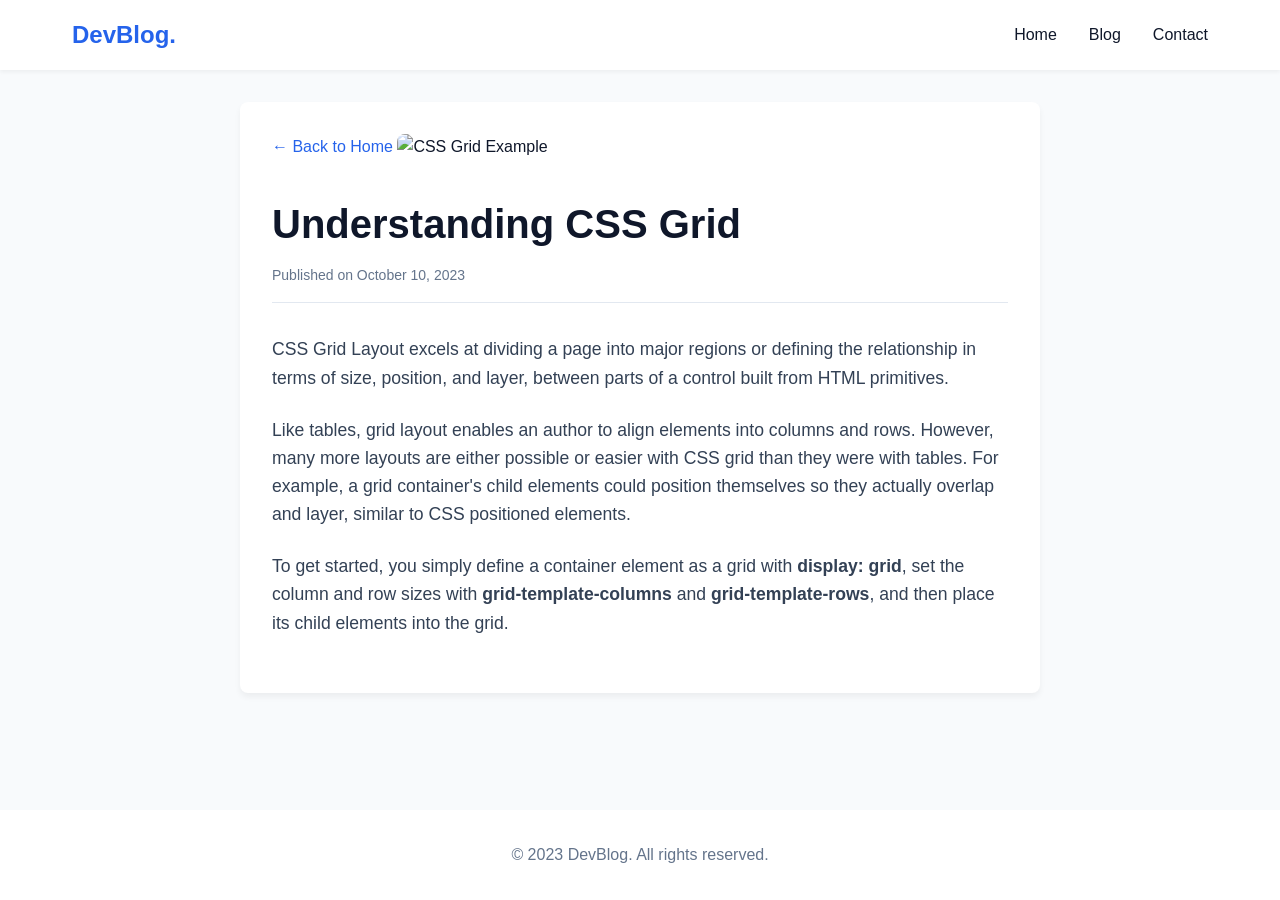
==== blog1.html @ a7c88994 "Create blog1.html" ====
<!DOCTYPE html>
<html lang="en">
<head>
    <meta charset="UTF-8">
    <meta name="viewport" content="width=device-width, initial-scale=1.0">
    <title>Understanding CSS Grid | DevBlog</title>
    <link rel="stylesheet" href="style.css">
</head>
<body>
    <header class="navbar">
        <div class="nav-container">
            <a href="index.html" class="logo">DevBlog.</a>
            <button class="hamburger" id="hamburger">☰</button>
            <ul class="nav-links" id="nav-links">
                <li><a href="index.html">Home</a></li>
                <li><a href="index.html">Blog</a></li>
                <li><a href="#">Contact</a></li>
            </ul>
        </div>
    </header>

    <main class="container">
        <article class="blog-detail">
            <a href="index.html" class="back-link">← Back to Home</a>
            
            <img src="https://images.unsplash.com/photo-1507721999472-8ed4421c4af2?ixlib=rb-4.0.3&auto=format&fit=crop&w=1200&q=80" alt="CSS Grid Example" class="blog-detail-img">
            
            <h1>Understanding CSS Grid</h1>
            <p class="post-date">Published on October 10, 2023</p>
            
            <div class="blog-content">
                <p>CSS Grid Layout excels at dividing a page into major regions or defining the relationship in terms of size, position, and layer, between parts of a control built from HTML primitives.</p>
                
                <p>Like tables, grid layout enables an author to align elements into columns and rows. However, many more layouts are either possible or easier with CSS grid than they were with tables. For example, a grid container's child elements could position themselves so they actually overlap and layer, similar to CSS positioned elements.</p>
                
                <p>To get started, you simply define a container element as a grid with <strong>display: grid</strong>, set the column and row sizes with <strong>grid-template-columns</strong> and <strong>grid-template-rows</strong>, and then place its child elements into the grid.</p>
            </div>
        </article>
    </main>

    <footer>
        <p>&copy; 2023 DevBlog. All rights reserved.</p>
    </footer>

    <script src="script.js"></script>
</body>
</html>
---- style.css ----
/* --- Base Reset & Variables --- */
:root {
  --primary-color: #2563eb;
  --primary-hover: #1d4ed8;
  --bg-color: #f8fafc;
  --text-main: #0f172a;
  --text-muted: #64748b;
  --card-bg: #ffffff;
  --border-radius: 8px;
  --transition: all 0.3s ease;
}

* {
  margin: 0;
  padding: 0;
  box-sizing: border-box;
}

body {
  font-family: 'Segoe UI', Roboto, Helvetica, Arial, sans-serif;
  background-color: var(--bg-color);
  color: var(--text-main);
  line-height: 1.6;
  display: flex;
  flex-direction: column;
  min-height: 100vh;
}

/* --- Navigation --- */
.navbar {
  background-color: var(--card-bg);
  box-shadow: 0 2px 4px rgba(0,0,0,0.05);
  position: sticky;
  top: 0;
  z-index: 100;
}

.nav-container {
  max-width: 1200px;
  margin: 0 auto;
  padding: 1rem 2rem;
  display: flex;
  justify-content: space-between;
  align-items: center;
}

.logo {
  font-size: 1.5rem;
  font-weight: 700;
  color: var(--primary-color);
  text-decoration: none;
}

.nav-links {
  display: flex;
  gap: 2rem;
  list-style: none;
}

.nav-links a {
  text-decoration: none;
  color: var(--text-main);
  font-weight: 500;
  transition: var(--transition);
}

.nav-links a:hover {
  color: var(--primary-color);
}

.hamburger {
  display: none;
  cursor: pointer;
  border: none;
  background: transparent;
  font-size: 1.5rem;
}

/* --- Layout & Typography --- */
.container {
  max-width: 1200px;
  margin: 2rem auto;
  padding: 0 2rem;
  flex: 1;
}

.section-title {
  font-size: 2rem;
  margin-bottom: 1.5rem;
  color: var(--text-main);
}

/* --- Search Bar --- */
.search-container {
  margin-bottom: 2rem;
}

.search-input {
  width: 100%;
  max-width: 400px;
  padding: 0.75rem 1rem;
  border: 1px solid #cbd5e1;
  border-radius: var(--border-radius);
  font-size: 1rem;
  outline: none;
  transition: var(--transition);
}

.search-input:focus {
  border-color: var(--primary-color);
  box-shadow: 0 0 0 3px rgba(37, 99, 235, 0.1);
}

/* --- Blog Grid & Cards --- */
.blog-grid {
  display: grid;
  grid-template-columns: repeat(auto-fill, minmax(300px, 1fr));
  gap: 2rem;
}

.post-card {
  background: var(--card-bg);
  border-radius: var(--border-radius);
  padding: 1.5rem;
  box-shadow: 0 4px 6px rgba(0,0,0,0.05);
  display: flex;
  flex-direction: column;
  transition: var(--transition);
}

.post-card:hover {
  transform: translateY(-5px);
  box-shadow: 0 10px 15px rgba(0,0,0,0.1);
}

.post-title {
  font-size: 1.25rem;
  margin-bottom: 0.5rem;
}

.post-date {
  font-size: 0.875rem;
  color: var(--text-muted);
  margin-bottom: 1rem;
}

.post-excerpt {
  color: var(--text-muted);
  margin-bottom: 1.5rem;
  flex-grow: 1;
}

.read-more-btn {
  align-self: flex-start;
  background-color: var(--primary-color);
  color: white;
  padding: 0.5rem 1rem;
  text-decoration: none;
  border-radius: 4px;
  font-weight: 500;
  transition: var(--transition);
}

.read-more-btn:hover {
  background-color: var(--primary-hover);
}

/* --- Individual Blog Detail Page --- */
.blog-detail {
  max-width: 800px;
  margin: 0 auto;
  background: var(--card-bg);
  padding: 2rem;
  border-radius: var(--border-radius);
  box-shadow: 0 4px 6px rgba(0,0,0,0.05);
}

.back-link {
  display: inline-block;
  margin-bottom: 1.5rem;
  color: var(--primary-color);
  text-decoration: none;
  font-weight: 500;
}

.back-link:hover {
  text-decoration: underline;
}

.blog-detail-img {
  width: 100%;
  height: auto;
  border-radius: var(--border-radius);
  margin-bottom: 2rem;
  aspect-ratio: 16/9;
  object-fit: cover;
}

.blog-detail h1 {
  font-size: 2.5rem;
  margin-bottom: 0.5rem;
}

.blog-detail .post-date {
  margin-bottom: 2rem;
  border-bottom: 1px solid #e2e8f0;
  padding-bottom: 1rem;
}

.blog-content p {
  margin-bottom: 1.5rem;
  color: #334155;
  font-size: 1.1rem;
}

/* --- Footer --- */
footer {
  text-align: center;
  padding: 2rem;
  background-color: var(--card-bg);
  color: var(--text-muted);
  margin-top: auto;
}

/* --- Responsive Design --- */
@media (max-width: 768px) {
  .hamburger {
    display: block;
  }
  
  .nav-links {
    display: none;
    flex-direction: column;
    position: absolute;
    top: 100%;
    left: 0;
    width: 100%;
    background-color: var(--card-bg);
    padding: 1rem 2rem;
    box-shadow: 0 4px 6px rgba(0,0,0,0.05);
  }
  
  .nav-links.active {
    display: flex;
  }

  .blog-detail h1 {
    font-size: 2rem;
  }
}
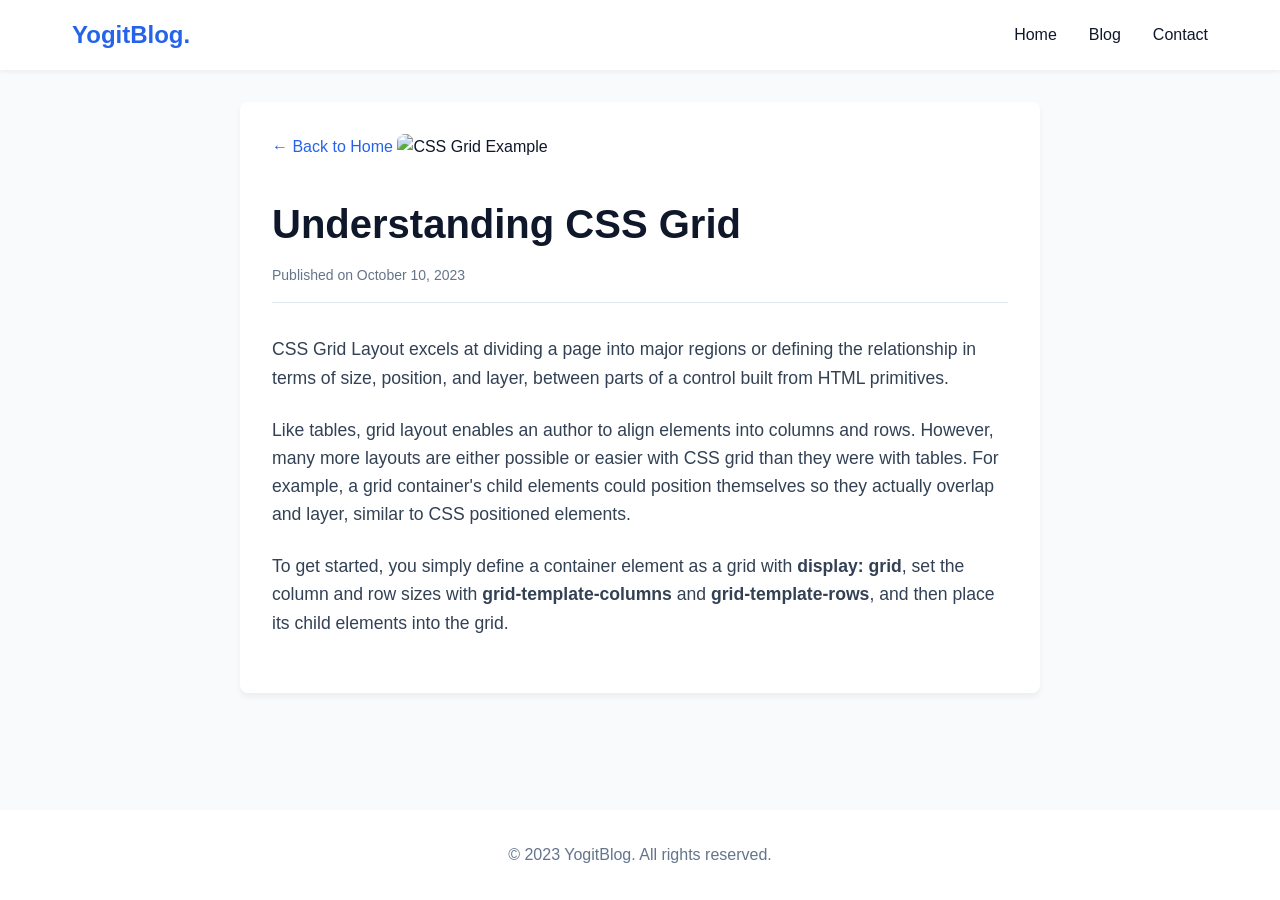
==== commit c8a95dd4: "Update blog1.html" ====
--- a/blog1.html
+++ b/blog1.html
@@ -3,13 +3,13 @@
 <head>
     <meta charset="UTF-8">
     <meta name="viewport" content="width=device-width, initial-scale=1.0">
-    <title>Understanding CSS Grid | DevBlog</title>
+    <title>Understanding CSS Grid | YogitBlog</title>
     <link rel="stylesheet" href="style.css">
 </head>
 <body>
     <header class="navbar">
         <div class="nav-container">
-            <a href="index.html" class="logo">DevBlog.</a>
+            <a href="index.html" class="logo">YogitBlog.</a>
             <button class="hamburger" id="hamburger">☰</button>
             <ul class="nav-links" id="nav-links">
                 <li><a href="index.html">Home</a></li>
@@ -39,7 +39,7 @@
     </main>
 
     <footer>
-        <p>&copy; 2023 DevBlog. All rights reserved.</p>
+        <p>&copy; 2023 YogitBlog. All rights reserved.</p>
     </footer>
 
     <script src="script.js"></script>
